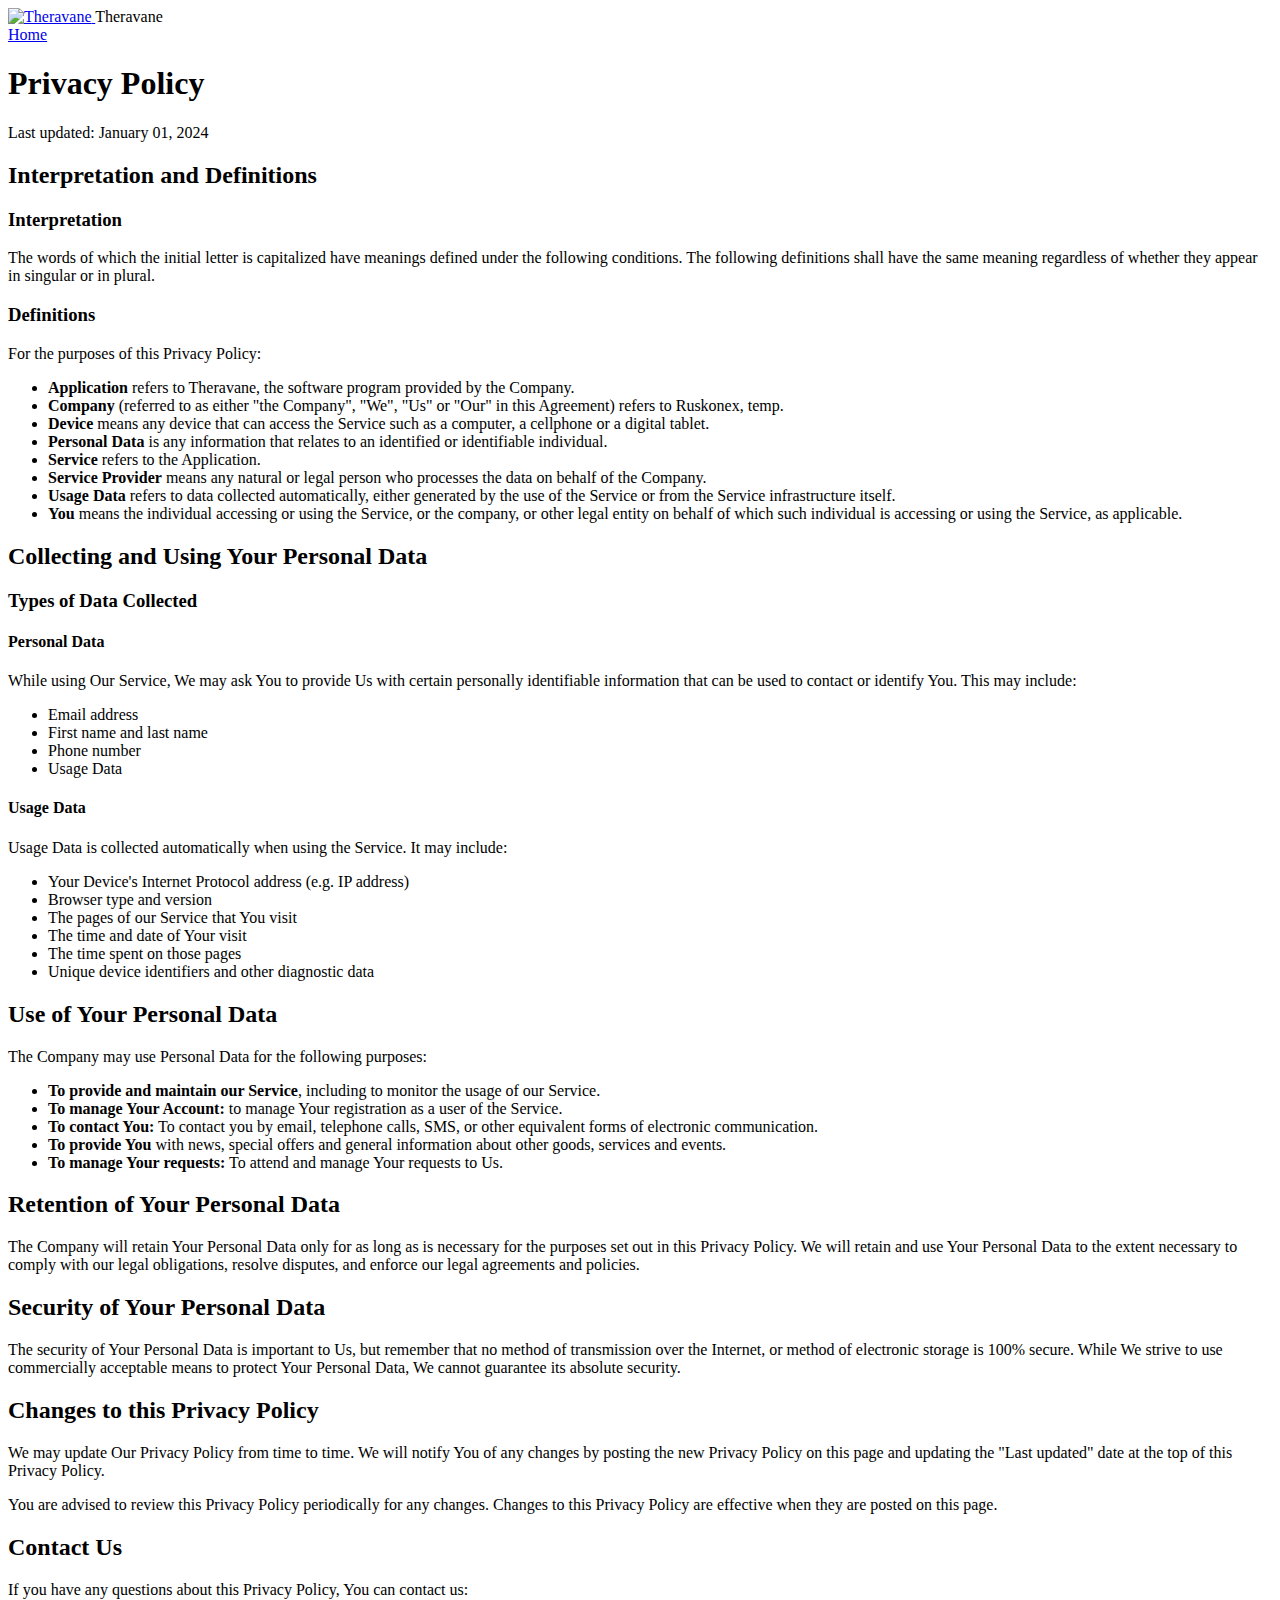
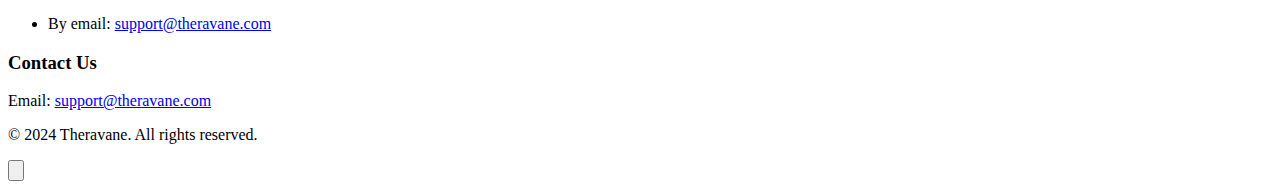
==== privacy-policy.html @ cf3cce8d "Initial commit: Adding website files" ====
<!DOCTYPE html>
<html lang="en-ZA">
<head>
    <meta charset="utf-8"/>
    <meta http-equiv="X-UA-Compatible" content="IE=edge"/>
    <meta name="viewport" content="width=device-width, initial-scale=1.0"/>
    <title>Privacy Policy – Theravane</title>
    
    <!-- Tailwind CSS -->
    <script src="https://cdn.tailwindcss.com"></script>
    
    <!-- Google Fonts -->
    <link href="https://fonts.googleapis.com/css2?family=Yeseva+One&display=swap" rel="stylesheet">
    
    <script>
        tailwind.config = {
            theme: {
                extend: {
                    fontFamily: {
                        'yeseva': ['"Yeseva One"', 'cursive'],
                    },
                }
            }
        }
    </script>
</head>
<body class="bg-white">
    <!-- Header -->
    <header class="sticky top-0 z-40 bg-white/95 backdrop-blur-sm shadow-md">
        <div class="container mx-auto px-4 py-4">
            <nav class="flex items-center justify-between">
                <div class="flex items-center">
                    <a href="index.html" class="block">
                        <img src="http://img1.wsimg.com/isteam/ip/10b4fc1b-5941-4548-a09c-1bfe45bcee67/file-10d1962.png/:/rs=h:160,cg:true,m/qt=q:95" 
                             alt="Theravane" 
                             class="h-16 w-auto">
                    </a>
                    <span class="text-[#0f0c82]/80 text-xl font-yeseva ml-4">Theravane</span>
                </div>

                <!-- Navigation Menu -->
                <div class="hidden md:flex items-center">
                    <a href="index.html" class="text-gray-700 hover:text-[#0f0c82] transition-colors font-medium">Home</a>
                </div>
            </nav>
        </div>
    </header>

    <!-- Main Content -->
    <main class="bg-[#0f0c82] text-white min-h-screen">
        <div class="container mx-auto px-4 py-16">
            <h1 class="text-4xl md:text-5xl font-yeseva text-center mb-12">Privacy Policy</h1>
            
            <div class="max-w-4xl mx-auto space-y-8 text-lg leading-relaxed">
                <p class="mb-6">Last updated: January 01, 2024</p>

                <div class="space-y-6">
                    <h2 class="text-2xl font-yeseva mb-4">Interpretation and Definitions</h2>
                    
                    <h3 class="text-xl font-yeseva mb-3">Interpretation</h3>
                    <p>The words of which the initial letter is capitalized have meanings defined under the following conditions. The following definitions shall have the same meaning regardless of whether they appear in singular or in plural.</p>
                    
                    <h3 class="text-xl font-yeseva mb-3">Definitions</h3>
                    <p>For the purposes of this Privacy Policy:</p>
                    <ul class="list-disc pl-6 space-y-2">
                        <li><strong>Application</strong> refers to Theravane, the software program provided by the Company.</li>
                        <li><strong>Company</strong> (referred to as either "the Company", "We", "Us" or "Our" in this Agreement) refers to Ruskonex, temp.</li>
                        <li><strong>Device</strong> means any device that can access the Service such as a computer, a cellphone or a digital tablet.</li>
                        <li><strong>Personal Data</strong> is any information that relates to an identified or identifiable individual.</li>
                        <li><strong>Service</strong> refers to the Application.</li>
                        <li><strong>Service Provider</strong> means any natural or legal person who processes the data on behalf of the Company.</li>
                        <li><strong>Usage Data</strong> refers to data collected automatically, either generated by the use of the Service or from the Service infrastructure itself.</li>
                        <li><strong>You</strong> means the individual accessing or using the Service, or the company, or other legal entity on behalf of which such individual is accessing or using the Service, as applicable.</li>
                    </ul>

                    <h2 class="text-2xl font-yeseva mb-4">Collecting and Using Your Personal Data</h2>
                    <h3 class="text-xl font-yeseva mb-3">Types of Data Collected</h3>
                    
                    <h4 class="text-lg font-yeseva mb-2">Personal Data</h4>
                    <p>While using Our Service, We may ask You to provide Us with certain personally identifiable information that can be used to contact or identify You. This may include:</p>
                    <ul class="list-disc pl-6 space-y-2">
                        <li>Email address</li>
                        <li>First name and last name</li>
                        <li>Phone number</li>
                        <li>Usage Data</li>
                    </ul>

                    <h4 class="text-lg font-yeseva mb-2">Usage Data</h4>
                    <p>Usage Data is collected automatically when using the Service. It may include:</p>
                    <ul class="list-disc pl-6 space-y-2">
                        <li>Your Device's Internet Protocol address (e.g. IP address)</li>
                        <li>Browser type and version</li>
                        <li>The pages of our Service that You visit</li>
                        <li>The time and date of Your visit</li>
                        <li>The time spent on those pages</li>
                        <li>Unique device identifiers and other diagnostic data</li>
                    </ul>

                    <h2 class="text-2xl font-yeseva mb-4">Use of Your Personal Data</h2>
                    <p>The Company may use Personal Data for the following purposes:</p>
                    <ul class="list-disc pl-6 space-y-2">
                        <li><strong>To provide and maintain our Service</strong>, including to monitor the usage of our Service.</li>
                        <li><strong>To manage Your Account:</strong> to manage Your registration as a user of the Service.</li>
                        <li><strong>To contact You:</strong> To contact you by email, telephone calls, SMS, or other equivalent forms of electronic communication.</li>
                        <li><strong>To provide You</strong> with news, special offers and general information about other goods, services and events.</li>
                        <li><strong>To manage Your requests:</strong> To attend and manage Your requests to Us.</li>
                    </ul>

                    <h2 class="text-2xl font-yeseva mb-4">Retention of Your Personal Data</h2>
                    <p>The Company will retain Your Personal Data only for as long as is necessary for the purposes set out in this Privacy Policy. We will retain and use Your Personal Data to the extent necessary to comply with our legal obligations, resolve disputes, and enforce our legal agreements and policies.</p>

                    <h2 class="text-2xl font-yeseva mb-4">Security of Your Personal Data</h2>
                    <p>The security of Your Personal Data is important to Us, but remember that no method of transmission over the Internet, or method of electronic storage is 100% secure. While We strive to use commercially acceptable means to protect Your Personal Data, We cannot guarantee its absolute security.</p>

                    <h2 class="text-2xl font-yeseva mb-4">Changes to this Privacy Policy</h2>
                    <p>We may update Our Privacy Policy from time to time. We will notify You of any changes by posting the new Privacy Policy on this page and updating the "Last updated" date at the top of this Privacy Policy.</p>
                    <p>You are advised to review this Privacy Policy periodically for any changes. Changes to this Privacy Policy are effective when they are posted on this page.</p>

                    <h2 class="text-2xl font-yeseva mb-4">Contact Us</h2>
                    <p>If you have any questions about this Privacy Policy, You can contact us:</p>
                    <ul class="list-disc pl-6 space-y-2">
                        <li>By email: <a href="mailto:support@theravane.com" class="hover:text-blue-300 transition-colors">support@theravane.com</a></li>
                    </ul>
                </div>
            </div>
        </div>
    </main>

    <!-- Footer -->
    <footer class="bg-[#0f0c82] text-white py-12 border-t border-white/20">
        <div class="container mx-auto px-4">
            <div class="grid md:grid-cols-3 gap-8">
                <div>
                    <h3 class="font-yeseva text-xl mb-4">Contact Us</h3>
                    <p>Email: <a href="mailto:support@theravane.com" class="hover:text-blue-300 transition-colors">support@theravane.com</a></p>
                </div>
                <!-- <div>
                    <h3 class="font-yeseva text-xl mb-4">Quick Links</h3>
                    <ul class="space-y-2">
                        <li><a href="#" class="hover:text-blue-300">Privacy Policy</a></li>
                    </ul>
                </div> -->
            </div>
            <div class="mt-8 pt-8 border-t border-white/20 text-center">
                <p>&copy; 2024 Theravane. All rights reserved.</p>
            </div>
        </div>
    </footer>

    <!-- Mobile Menu Button -->
    <button class="md:hidden fixed bottom-4 right-4 bg-[#0f0c82] text-white p-3 rounded-full shadow-lg">
        <svg class="w-6 h-6" fill="none" stroke="currentColor" viewBox="0 0 24 24">
            <path stroke-linecap="round" stroke-linejoin="round" stroke-width="2" d="M4 6h16M4 12h16m-7 6h7"></path>
        </svg>
    </button>
</body>
</html>
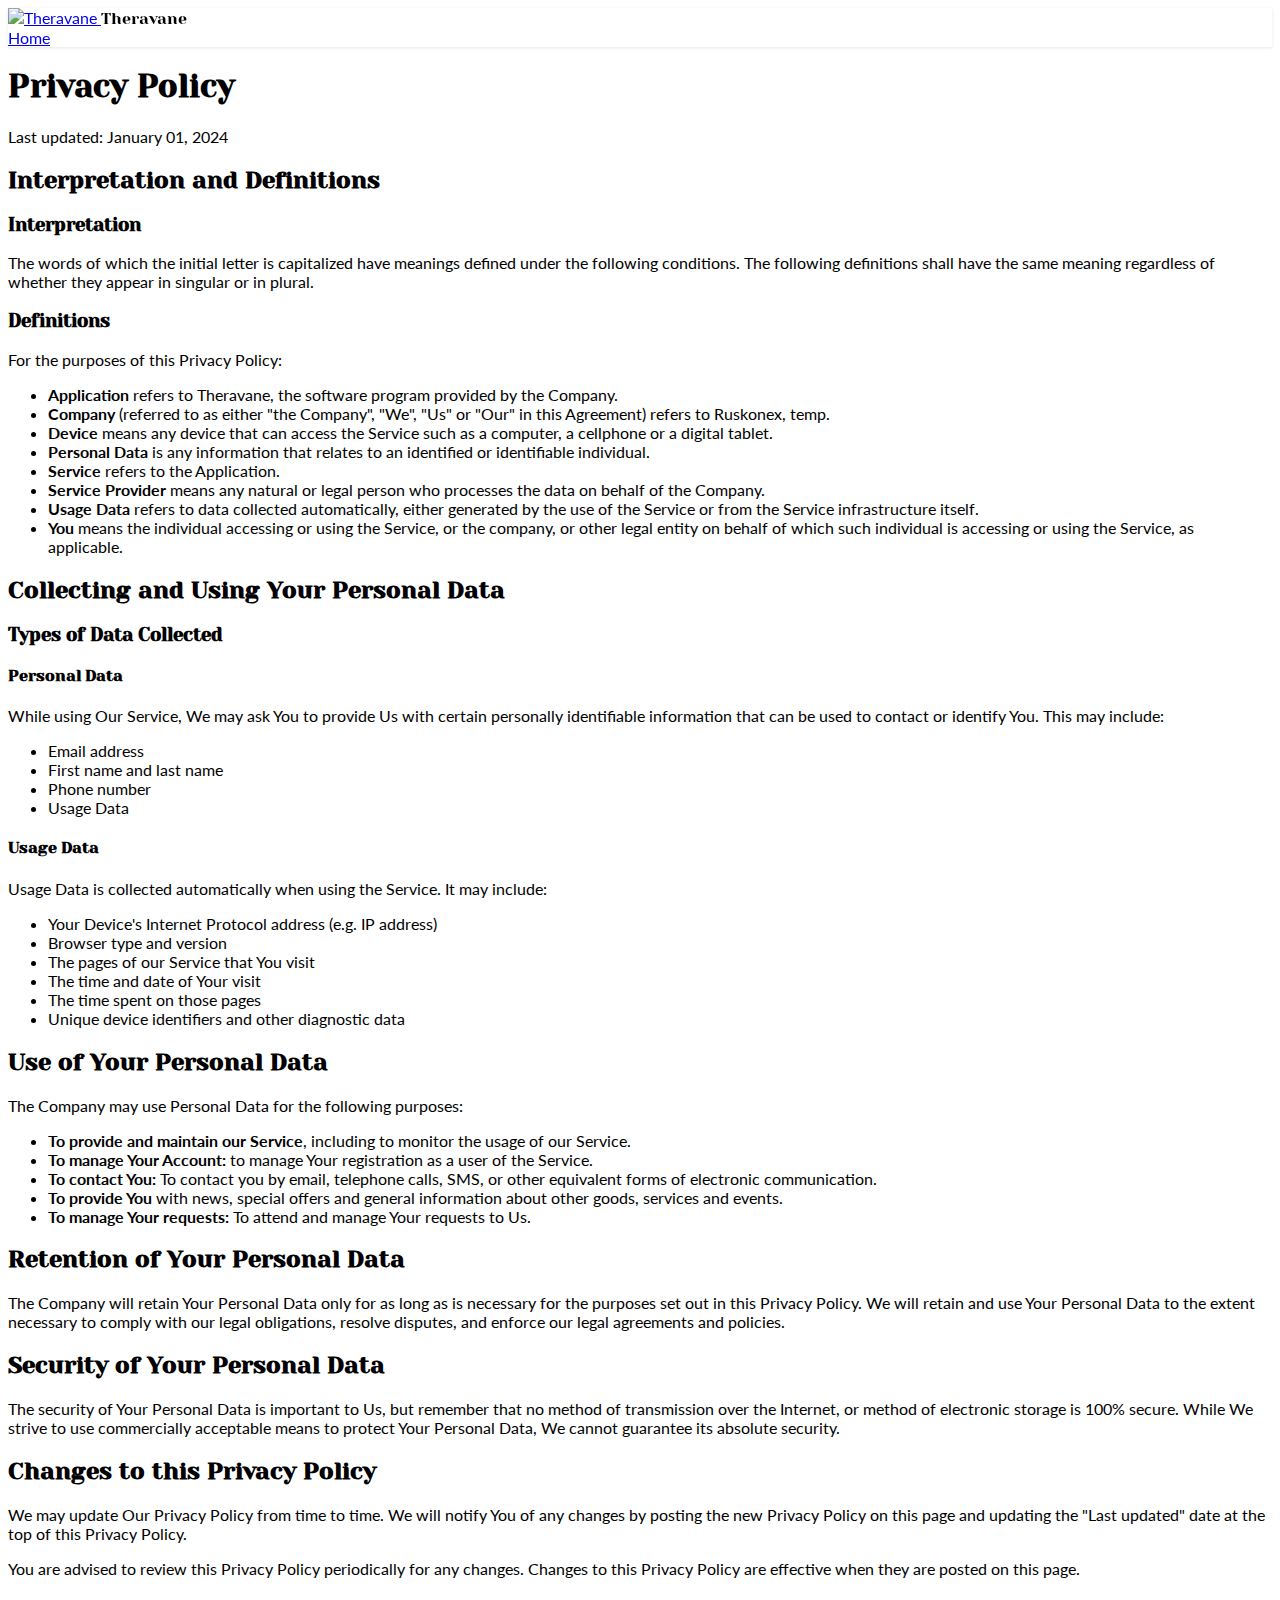
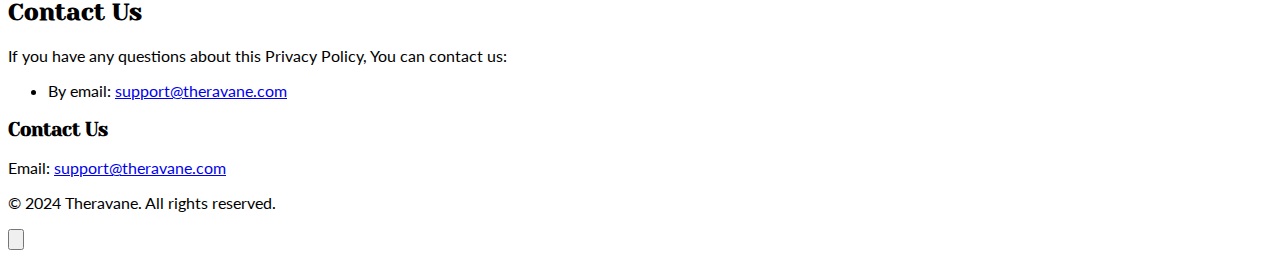
==== commit d36619db: "Extrace for styles" ====
--- a/privacy-policy.html
+++ b/privacy-policy.html
@@ -10,7 +10,10 @@
     <script src="https://cdn.tailwindcss.com"></script>
     
     <!-- Google Fonts -->
-    <link href="https://fonts.googleapis.com/css2?family=Yeseva+One&display=swap" rel="stylesheet">
+    <link href="https://fonts.googleapis.com/css2?family=Yeseva+One&family=Lato:wght@100;300;400;700&display=swap" rel="stylesheet">
+    
+    <!-- Custom styles -->
+    <link href="styles.css" rel="stylesheet">
     
     <script>
         tailwind.config = {
@@ -18,6 +21,7 @@
                 extend: {
                     fontFamily: {
                         'yeseva': ['"Yeseva One"', 'cursive'],
+                        'lato': ['Lato', 'sans-serif'],
                     },
                 }
             }
--- a/styles.css
+++ b/styles.css
@@ -0,0 +1,63 @@
+/* Base styles */
+body {
+    font-family: 'Lato', sans-serif;
+}
+
+.font-yeseva {
+    font-family: 'Yeseva One', cursive;
+}
+
+/* Brand colors */
+.bg-brand {
+    background-color: #0f0c82;
+}
+
+.text-brand {
+    color: #0f0c82;
+}
+
+.hover\:text-brand:hover {
+    color: #0f0c82;
+}
+
+.text-brand-80 {
+    color: rgba(15, 12, 130, 0.8);
+}
+
+/* Common components */
+header {
+    position: sticky;
+    top: 0;
+    z-index: 40;
+    background-color: rgba(255, 255, 255, 0.95);
+    backdrop-filter: blur(4px);
+    box-shadow: 0 1px 3px rgba(0, 0, 0, 0.1);
+}
+
+/* Section styles */
+.section-title {
+    font-family: 'Yeseva One', cursive;
+    font-size: 1.875rem;
+    line-height: 2.25rem;
+    margin-bottom: 3rem;
+    padding-bottom: 1rem;
+    border-bottom: 1px solid rgba(255, 255, 255, 0.3);
+}
+
+@media (min-width: 768px) {
+    .section-title {
+        font-size: 2.25rem;
+        line-height: 2.5rem;
+    }
+}
+
+/* Navigation styles */
+.nav-link {
+    color: #374151;
+    font-weight: 500;
+    transition: color 0.2s;
+}
+
+.nav-link:hover {
+    color: #0f0c82;
+}
